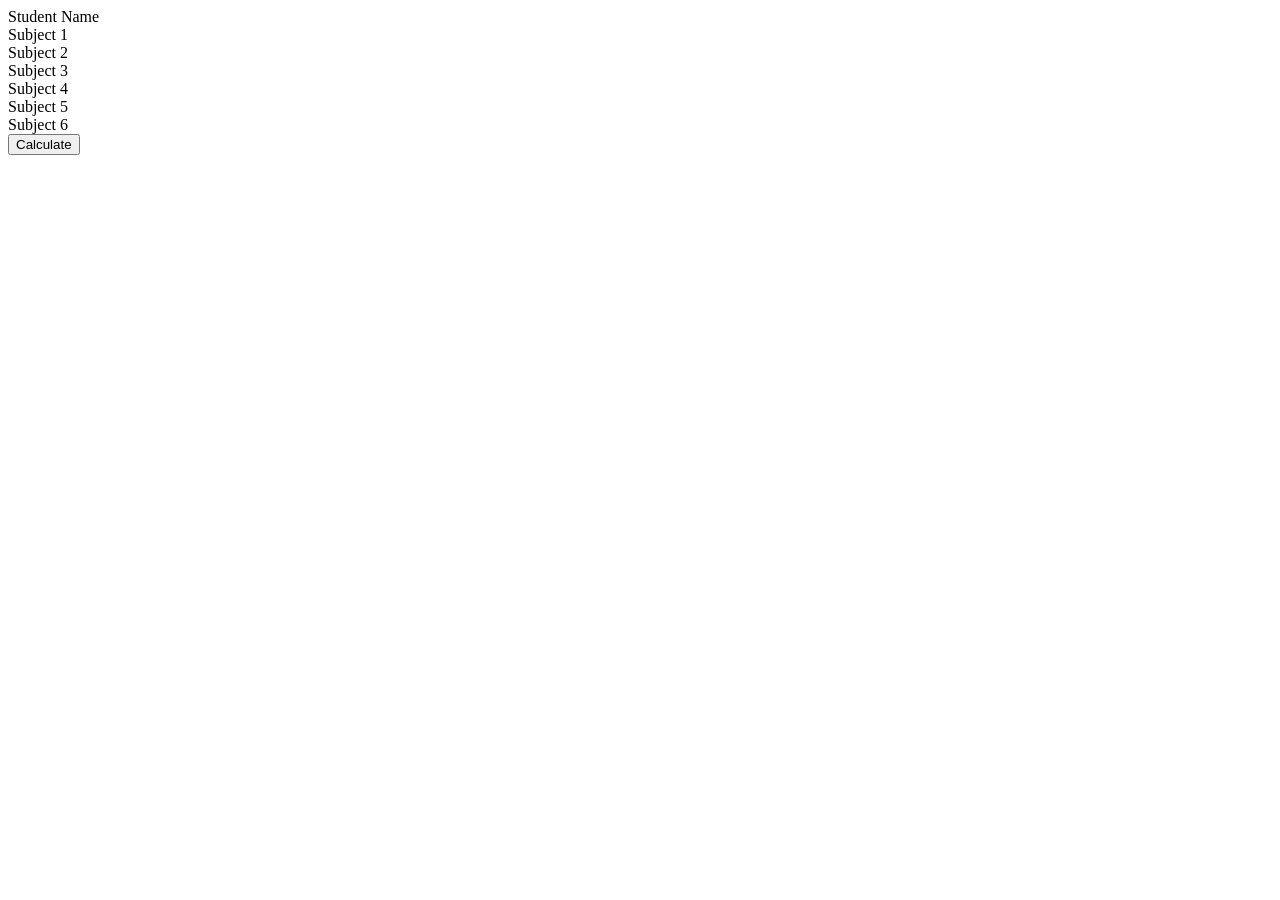
==== Day 8/studentGradeCalculation.html @ 4fba8b0d "Add files via upload" ====
<!DOCTYPE html>
<html lang="en">
    <head>
        <meta charset="UTF-8">
        <meta name="viewport" content="width=device-width, intial-scale=1.0">
        <title>Student grade calculator</title>
        <link href="https://cdn.jsdelivr.net/npm/bootstrap@5.3.8/dist/css/bootstrap.min.css">
    </head>
    <body>
   <div class="conteiner">
    <div class="row">
        <div class="col-md-8">
            <section>
            <form action="result.php" method="post">
                <div class="md-3">
                    <label for="name" class="faorm-level"> Student Name</label>
                    <label type="text" class="form-control" id="stdname" name="name">
                </div>
                <div class="md-3">
                    <label for="name" class="faorm-level"> Subject 1</label>
                    <label type="text" class="form-control" id="sub1" name="sub1"></label>
                </div>
                <div class="md-3">
                    <label for="name" class="faorm-level"> Subject 2</label>
                    <label type="text" class="form-control" id="sub2" name="sub2"></label>
                </div>
                <div class="md-3">
                    <label for="name" class="faorm-level">Subject 3</label>
                    <label type="text" class="form-control" id="sub3" name="sub3"></label>
                </div>
                <div class="md-3">
                    <label for="name" class="faorm-level"> Subject 4</label>
                    <label type="text" class="form-control" id="sub4" name="sub4"></label>
                </div>
                <div class="md-3">
                    <label for="name" class="faorm-level"> Subject 5</label>
                    <label type="text" class="form-control" id="sub5" name="sub5"></label>
                </div>
                <div class="md-3">
                    <label for="name" class="faorm-level"> Subject 6</label>
                    <label type="text" class="form-control" id="sub6" name="sub6"></label>
                </div>
                <button type="submit" class="btn btn-pattern" onclick="calculate()"> Calculate </button>
            </form>
        </section>
        <div class="col-md-2">
        </div>
        </div>
    </div>
 </div>
   <script src="https://cdn.jsdelivr.net/npm/bootstrap@5.3.8/dist/js/bootstrap.bundle.min.js" integrity="sha384-FKyoEForCGlyvwx9Hj09JcYn3nv7wiPVlz7YYwJrWVcXK/BmnVDxM+D2scQbITxI" crossorigin="anonymous"></script>
   <script>
    function calculate(){
        alert("Grade calculation")
        let studentName=document.getElementById("stdname").value;
        let marks=[
            document.getElementById("sub1").value,
            document.getElementById("sub2").value,
            document.getElementById("sub3").value,
            document.getElementById("sub4").value,
            document.getElementById("sub5").value,
            document.getElementById("sub6").value
        ]
        let sum = 0;
        let pass = true;
        let grade
        let result
        if(studentName==""){
            alert("Student should not empty")
        }
        for(let i=0;i<=marks.length;i++){
            let mark= Number(marks[i])
            sum += mark;
            if(mark<0 && mark>=100){
                alert("marks should be enter 0 to 100 ")
            } 
            if(mark< 35){
                 pass=false;
            }
   
        }
        let avg=sum/marks.length;
        
    }
   </script>
    </body>
</html>
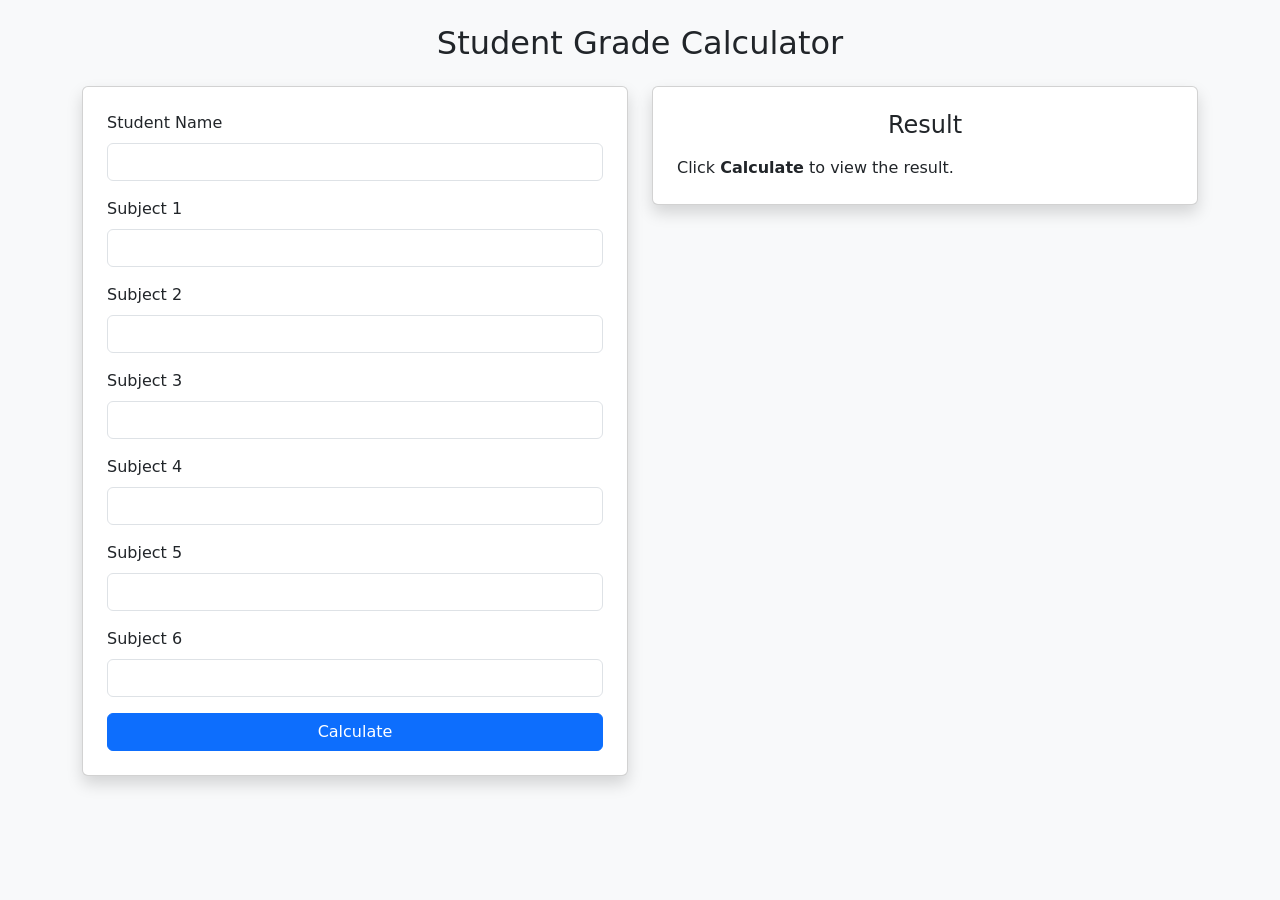
==== commit ad0fde8c: "studentGradeCalculation.html" ====
--- a/Day 8/studentGradeCalculation.html
+++ b/Day 8/studentGradeCalculation.html
@@ -1,87 +1,204 @@
 <!DOCTYPE html>
 <html lang="en">
-    <head>
-        <meta charset="UTF-8">
-        <meta name="viewport" content="width=device-width, intial-scale=1.0">
-        <title>Student grade calculator</title>
-        <link href="https://cdn.jsdelivr.net/npm/bootstrap@5.3.8/dist/css/bootstrap.min.css">
-    </head>
-    <body>
-   <div class="conteiner">
-    <div class="row">
-        <div class="col-md-8">
-            <section>
-            <form action="result.php" method="post">
-                <div class="md-3">
-                    <label for="name" class="faorm-level"> Student Name</label>
-                    <label type="text" class="form-control" id="stdname" name="name">
+<head>
+    <meta charset="UTF-8">
+    <meta name="viewport" content="width=device-width, initial-scale=1.0">
+    <title>Student Grade Calculator</title>
+
+    <!-- Bootstrap CSS -->
+    <link rel="stylesheet"
+        href="https://cdn.jsdelivr.net/npm/bootstrap@5.3.8/dist/css/bootstrap.min.css">
+</head>
+
+<body class="bg-light">
+
+    <h2 class="text-center mt-4">Student Grade Calculator</h2>
+
+    <div class="container mt-4">
+        <div class="row">
+
+            <!-- Left Side - Form -->
+            <div class="col-md-6">
+
+                <div class="card shadow p-4">
+
+                    <form onsubmit="calculate(); return false;">
+
+                        <div class="mb-3">
+                            <label class="form-label">Student Name</label>
+                            <input type="text" class="form-control" id="stdname">
+                        </div>
+
+                        <div class="mb-3">
+                            <label class="form-label">Subject 1</label>
+                            <input type="number" class="form-control" id="sub1">
+                        </div>
+
+                        <div class="mb-3">
+                            <label class="form-label">Subject 2</label>
+                            <input type="number" class="form-control" id="sub2">
+                        </div>
+
+                        <div class="mb-3">
+                            <label class="form-label">Subject 3</label>
+                            <input type="number" class="form-control" id="sub3">
+                        </div>
+
+                        <div class="mb-3">
+                            <label class="form-label">Subject 4</label>
+                            <input type="number" class="form-control" id="sub4">
+                        </div>
+
+                        <div class="mb-3">
+                            <label class="form-label">Subject 5</label>
+                            <input type="number" class="form-control" id="sub5">
+                        </div>
+
+                        <div class="mb-3">
+                            <label class="form-label">Subject 6</label>
+                            <input type="number" class="form-control" id="sub6">
+                        </div>
+
+                        <button type="submit" class="btn btn-primary w-100">
+                            Calculate
+                        </button>
+
+                    </form>
+
                 </div>
-                <div class="md-3">
-                    <label for="name" class="faorm-level"> Subject 1</label>
-                    <label type="text" class="form-control" id="sub1" name="sub1"></label>
+
+            </div>
+
+            <!-- Right Side - Result -->
+            <div class="col-md-6">
+
+                <div class="card shadow p-4">
+
+                    <h4 class="text-center mb-3">Result</h4>
+
+                    <div id="result">
+                        Click <b>Calculate</b> to view the result.
+                    </div>
+
                 </div>
-                <div class="md-3">
-                    <label for="name" class="faorm-level"> Subject 2</label>
-                    <label type="text" class="form-control" id="sub2" name="sub2"></label>
-                </div>
-                <div class="md-3">
-                    <label for="name" class="faorm-level">Subject 3</label>
-                    <label type="text" class="form-control" id="sub3" name="sub3"></label>
-                </div>
-                <div class="md-3">
-                    <label for="name" class="faorm-level"> Subject 4</label>
-                    <label type="text" class="form-control" id="sub4" name="sub4"></label>
-                </div>
-                <div class="md-3">
-                    <label for="name" class="faorm-level"> Subject 5</label>
-                    <label type="text" class="form-control" id="sub5" name="sub5"></label>
-                </div>
-                <div class="md-3">
-                    <label for="name" class="faorm-level"> Subject 6</label>
-                    <label type="text" class="form-control" id="sub6" name="sub6"></label>
-                </div>
-                <button type="submit" class="btn btn-pattern" onclick="calculate()"> Calculate </button>
-            </form>
-        </section>
-        <div class="col-md-2">
-        </div>
+
+            </div>
+
         </div>
     </div>
- </div>
-   <script src="https://cdn.jsdelivr.net/npm/bootstrap@5.3.8/dist/js/bootstrap.bundle.min.js" integrity="sha384-FKyoEForCGlyvwx9Hj09JcYn3nv7wiPVlz7YYwJrWVcXK/BmnVDxM+D2scQbITxI" crossorigin="anonymous"></script>
-   <script>
-    function calculate(){
-        alert("Grade calculation")
-        let studentName=document.getElementById("stdname").value;
-        let marks=[
-            document.getElementById("sub1").value,
-            document.getElementById("sub2").value,
-            document.getElementById("sub3").value,
-            document.getElementById("sub4").value,
-            document.getElementById("sub5").value,
-            document.getElementById("sub6").value
-        ]
-        let sum = 0;
-        let pass = true;
-        let grade
-        let result
-        if(studentName==""){
-            alert("Student should not empty")
+
+    <!-- Bootstrap JS -->
+    <script src="https://cdn.jsdelivr.net/npm/bootstrap@5.3.8/dist/js/bootstrap.bundle.min.js"></script>
+
+    <script>
+
+        function calculate() {
+
+            // Student Name
+            let studentName = document.getElementById("stdname").value.trim();
+
+            if (studentName == "") {
+                alert("Please enter Student Name.");
+                return;
+            }
+
+            let marks = [];
+            let sum = 0;
+            let pass = true;
+
+            // Read all subject marks
+            for (let i = 1; i <= 6; i++) {
+
+                let value = document.getElementById("sub" + i).value;
+
+                if (value == "") {
+                    alert("Please enter marks for Subject " + i);
+                    return;
+                }
+
+                let mark = Number(value);
+
+                if (isNaN(mark) || mark < 0 || mark > 100) {
+                    alert("Subject " + i + " marks should be between 0 and 100.");
+                    return;
+                }
+
+                marks.push(mark);
+
+                sum += mark;
+
+                if (mark < 35) {
+                    pass = false;
+                }
+
+            }
+
+            // Average
+            let average = sum / marks.length;
+
+            // Grade
+            let grade;
+
+            if (!pass) {
+                grade = "F";
+            }
+            else if (average >= 90) {
+                grade = "A+";
+            }
+            else if (average >= 80) {
+                grade = "A";
+            }
+            else if (average >= 70) {
+                grade = "B";
+            }
+            else if (average >= 60) {
+                grade = "C";
+            }
+            else if (average >= 50) {
+                grade = "D";
+            }
+            else {
+                grade = "F";
+            }
+
+            // Display Result
+
+            document.getElementById("result").innerHTML = `
+
+                <table class="table table-bordered">
+
+                    <tr>
+                        <th>Student Name</th>
+                        <td>${studentName}</td>
+                    </tr>
+
+                    <tr>
+                        <th>Total Marks</th>
+                        <td>${sum}</td>
+                    </tr>
+
+                    <tr>
+                        <th>Average</th>
+                        <td>${average.toFixed(2)}</td>
+                    </tr>
+
+                    <tr>
+                        <th>Result</th>
+                        <td>${pass ? "PASS" : "FAIL"}</td>
+                    </tr>
+
+                    <tr>
+                        <th>Grade</th>
+                        <td>${grade}</td>
+                    </tr>
+
+                </table>
+
+            `;
+
         }
-        for(let i=0;i<=marks.length;i++){
-            let mark= Number(marks[i])
-            sum += mark;
-            if(mark<0 && mark>=100){
-                alert("marks should be enter 0 to 100 ")
-            } 
-            if(mark< 35){
-                 pass=false;
-            }
-   
-        }
-        let avg=sum/marks.length;
-        
-    }
-   </script>
-    </body>
-</html>+
+    </script>
+
+</body>
+</html>
